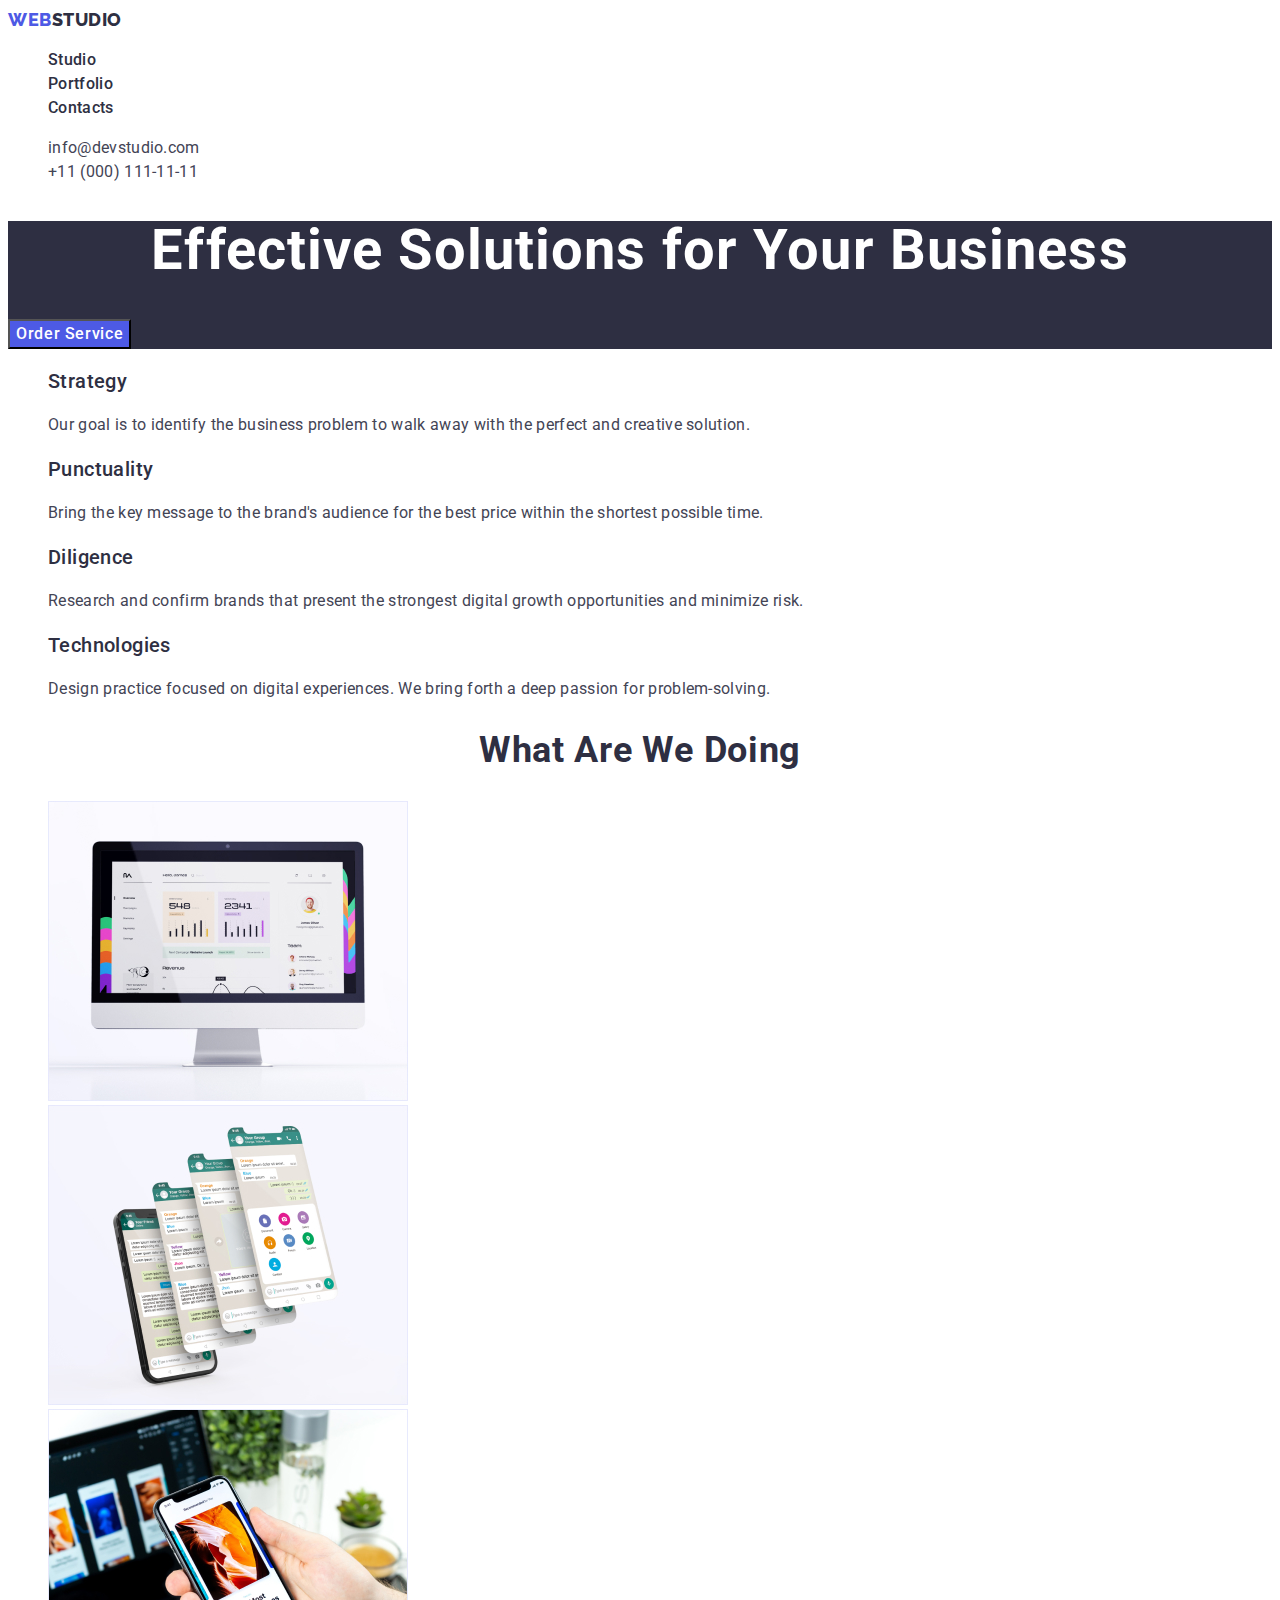
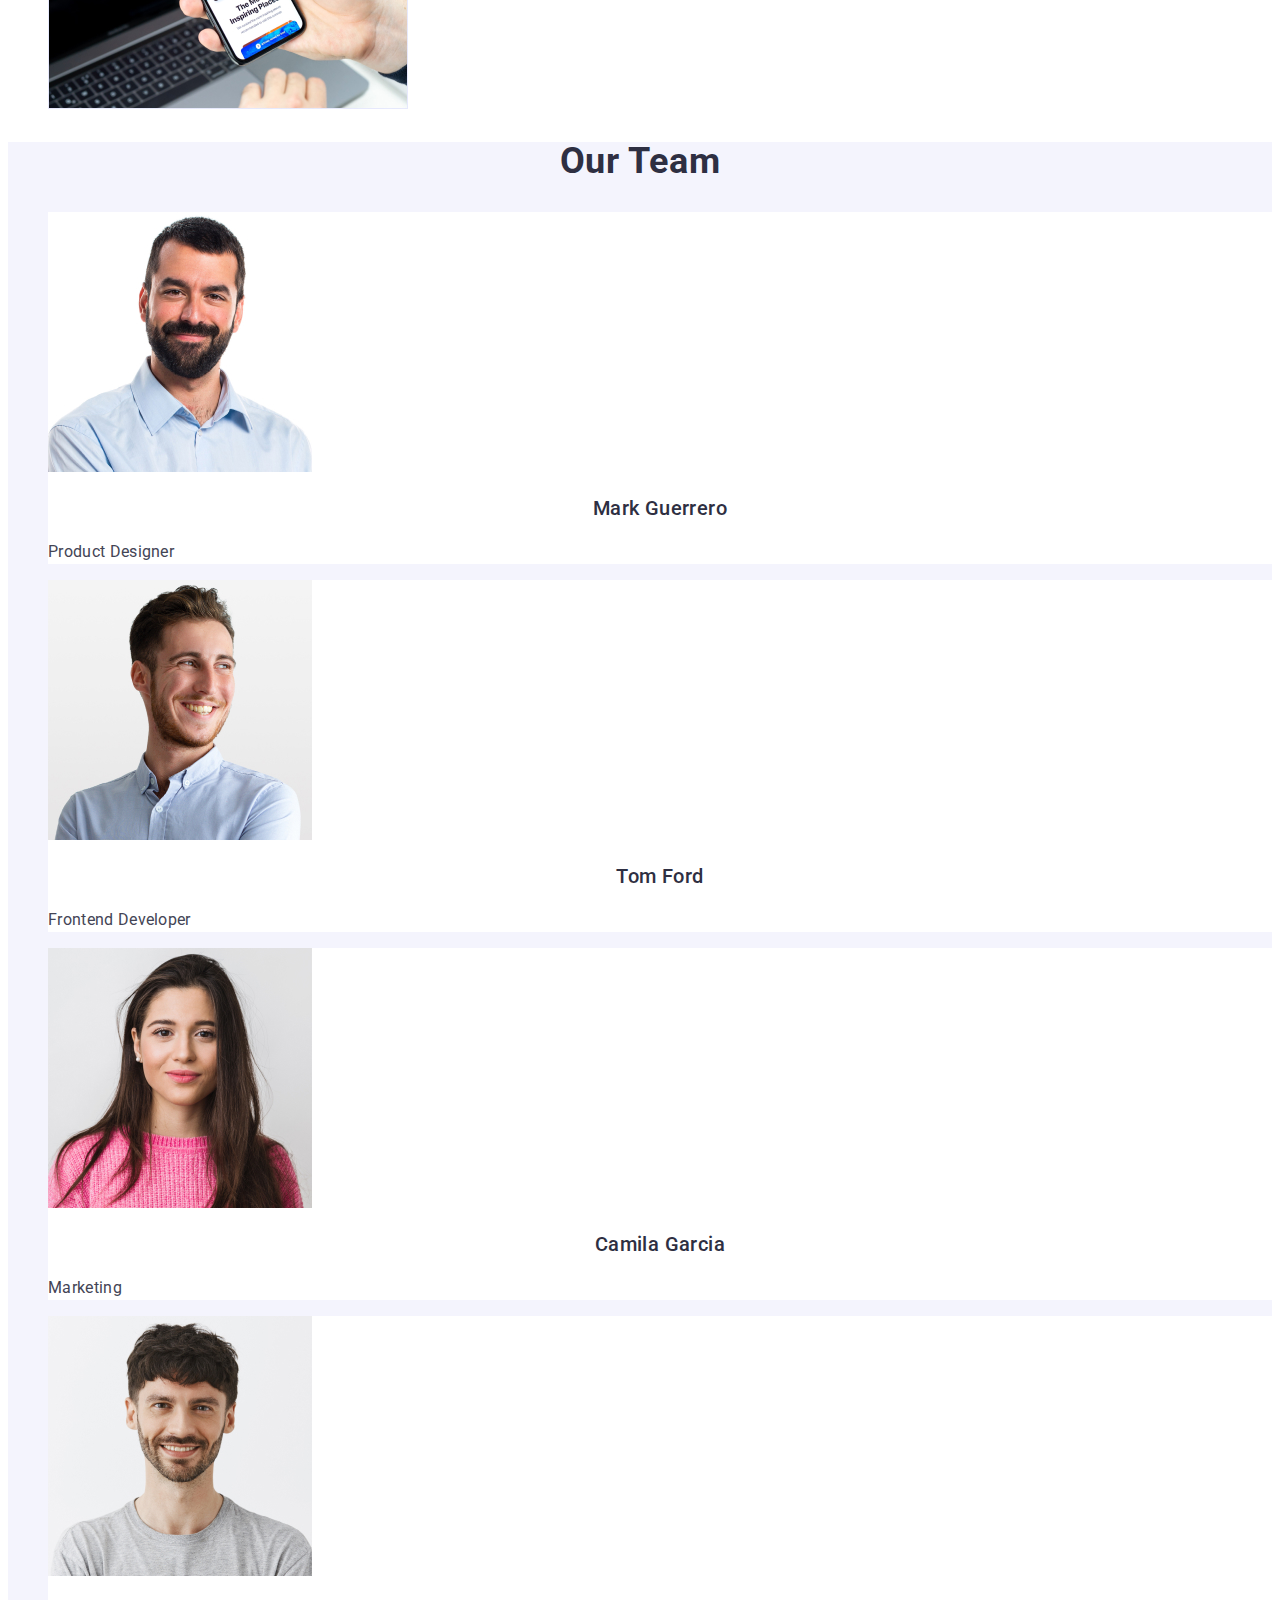
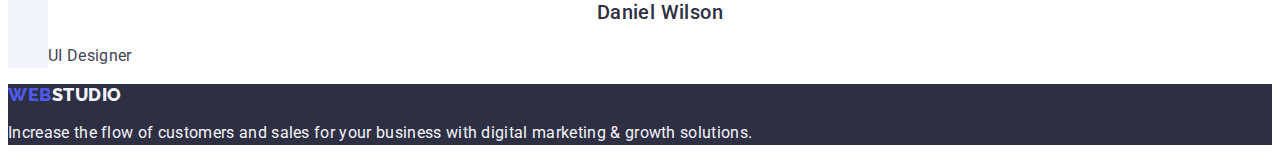
==== index.html @ ce15be29 "update" ====
<!DOCTYPE html>

<html lang="en">
  <head>
    <meta charset="UTF-8" />
    <meta http-equiv="X-UA-Compatible" content="IE=edge" />
    <meta name="viewport" content="width=device-width, initial-scale=1.0" />
    <title>Webstudio</title>
    <link rel="preconnect" href="https://fonts.googleapis.com" />
    <link rel="preconnect" href="https://fonts.gstatic.com" crossorigin />
    <link
      href="https://fonts.googleapis.com/css2?family=Raleway:wght@800&family=Roboto:wght@400;500;700&display=swap"
      rel="stylesheet"
    />
    <link rel="stylesheet" href="./css/styles.css" />
  </head>
  <body>
    <header class="header">
      <nav class="header-navigation">
        <a class="header-logo link" href="./index.html">
          Web <span class="logo-item">Studio</span></a
        >
        <ul class="header-list list">
          <li class="header-item">
            <a class="header-link link" href="./index.html">Studio</a>
          </li>
          <li class="header-item">
            <a class="header-link link" href="./portfolio.html">Portfolio</a>
          </li>
          <li class="header-item">
            <a class="header-link link" href="">Contacts</a>
          </li>
        </ul>
      </nav>
      <address class="header-address">
        <ul class="list">
          <li>
            <a class="header-mail link" href="mailto:info@devstudio.com"
              >info@devstudio.com</a
            >
          </li>
          <li>
            <a class="header-mail link" href="tel:+110001111111"
              >+11 (000) 111-11-11</a
            >
          </li>
        </ul>
      </address>
    </header>
    <main>
      <section class="hero">
        <h1 class="hero-main">Effective Solutions for Your Business</h1>
        <button class="hero-btn" type="button">Order Service</button>
      </section>
      <section class="about">
        <h2 class="about-name" hidden>features_</h2>
        <ul class="about-list list">
          <li class="about-item">
            <h3 class="about-title">Strategy</h3>
            <p class="about-top-text top-text">
              Our goal is to identify the business problem to walk away with the
              perfect and creative solution.
            </p>
          </li>
          <li class="about-item">
            <h3 class="about-title">Punctuality</h3>
            <p class="about-top-text top-text">
              Bring the key message to the brand's audience for the best price
              within the shortest possible time.
            </p>
          </li>
          <li class="about-item">
            <h3 class="about-title">Diligence</h3>
            <p class="about-top-text top-text">
              Research and confirm brands that present the strongest digital
              growth opportunities and minimize risk.
            </p>
          </li>
          <li class="about-item">
            <h3 class="about-title">Technologies</h3>
            <p class="about-top-text top-text">
              Design practice focused on digital experiences. We bring forth a
              deep passion for problem-solving.
            </p>
          </li>
        </ul>
      </section>
      <section class="pictures">
        <h2 class="pictures-title">What are we doing</h2>
        <ul class="pictures-list list">
          <li class="pictures-item">
            <img src="./images/img01.jpg" alt="computer" width="360" />
          </li>
          <li class="pictures-item">
            <img src="./images/img02.jpg" alt="phone" width="360" />
          </li>
          <li class="pictures-item">
            <img
              src="./images/img03.jpg"
              alt="phone and computer"
              width="360"
            />
          </li>
        </ul>
      </section>
      <section class="team">
        <h2 class="team-title">Our Team</h2>
        <ul class="team-list list">
          <li class="team-item">
            <img src="./images/foto1.jpg" alt="Mark Guerrero" width="264" />
            <h3 class="team-top-text">Mark Guerrero</h3>
            <p class="team-text top-text">Product Designer</p>
          </li>
          <li class="team-item">
            <img src="./images/foto2.jpg" alt="Tom Ford" width="264" />
            <h3 class="team-top-text">Tom Ford</h3>
            <p class="team-text top-text">Frontend Developer</p>
          </li>
          <li class="team-item">
            <img src="./images/foto3.jpg" alt="Camila Garcia" width="264" />
            <h3 class="team-top-text">Camila Garcia</h3>
            <p class="team-text top-text">Marketing</p>
          </li>
          <li class="team-item">
            <img src="./images/foto4.jpg" alt="Daniel Wilson" width="264" />
            <h3 class="team-top-text">Daniel Wilson</h3>
            <p class="team-text top-text">UI Designer</p>
          </li>
        </ul>
      </section>
    </main>
    <footer class="footer">
      <a class="footer-logo link" href="./index.html"
        >Web <span class="footer-logo-item">Studio</span>
      </a>
      <p class="footer-text top-text">
        Increase the flow of customers and sales for your business with digital
        marketing & growth solutions.
      </p>
    </footer>
  </body>
</html>
---- css/styles.css ----
:root {
    --color-iris: #4d5ae5;
    --color-slate: #434455;
    --color-navy-blue: #2e2f42;
    --color-white: #ffffff;
}

body {
    font-family: "Roboto", sans-serif;
    color: var(--color-slate);
    background-color: var(--color-white);


}

.top-text {
    font-weight: 400;
    font-size: 16px;
    line-height: 1.5;
    letter-spacing: 0.02em;

}


/* HEADER */

.list {
    list-style: none
}

.header-logo {
    font-family: "Raleway", sans-serif;
    font-weight: 800;
    font-size: 18px;
    line-height: 1.17;
    display: flex;
    align-items: center;
    letter-spacing: 0.03em;
    text-transform: uppercase;
    color: var(--color-iris);
    text-decoration: none
}

.logo-item {
    font-weight: 800;
    font-size: 18px;
    line-height: 1.33;
    display: flex;
    align-items: center;
    letter-spacing: 0.03em;
    text-transform: uppercase;
    color: var(--color-navy-blue);
}

.header-list {}

.header-item {
    text-decoration: none
}

.header-link {
    font-weight: 500;
    font-size: 16px;
    line-height: 1.5;
    letter-spacing: 0.02em;
    color: #2e2f42;
    text-decoration: none;
}

.header-link:hover,
.header-link:focus {
    color: #404bbf
}

.header-address {
    font-style: normal;
    color: var(--color-slate);
    text-decoration: none;
}

.header-address {
    text-decoration: none;
}

.address-item {}

.header-mail {
    font-style: normal;
    font-weight: 400;
    font-size: 16px;
    line-height: 1.5;
    letter-spacing: 0.02em;
    color: var(--color-slate);
    text-decoration: none;
}

.header-mail:is(:hover, :focus) {
    color: #404bbf;
}

/* HERO */
.hero {
    background-color: var(--color-navy-blue);
}

.hero-main {
    font-size: 56px;
    line-height: 1.07;
    text-align: center;
    letter-spacing: 0.02em;
    color: var(--color-white);
}

.hero-btn {
    background-color: #4D5AE5;
    font-family: inherit;
    font-weight: 500;
    font-size: 16px;
    line-height: 1.5;
    display: flex;
    align-items: center;
    letter-spacing: 0.04em;
    color: var(--color-white);
    flex: none;
    order: 0;
    flex-grow: 0;
    cursor: pointer;
}

.hero-btn:hover,
.hero-btn:focus {
    background-color: #404BBF;
}

/* ABOUT */
.about {}

.about-list {}

.about-item {}

.about-title {
    font-weight: 500;
    font-size: 20px;
    line-height: 1.2;
    letter-spacing: 0.02em;
    color: var(--color-navy-blue);
    ;

}

.about-top-text {
    color: var(--color-slate);
}

/* PICTURES */
.pictures {}

.pictures-title {
    font-weight: 700;
    font-size: 36px;
    line-height: 1.11;
    text-align: center;
    letter-spacing: 0.02em;
    text-transform: capitalize;
    color: var(--color-navy-blue);
}

.pictures-list {}

.pictures-item {}

/* TEAM */
.team {
    background-color: #F4F4FD;
    ;
}

.team-title {
    font-weight: 700;
    font-size: 36px;
    line-height: 1.11;
    text-align: center;
    letter-spacing: 0.02em;
    text-transform: capitalize;
    color: var(--color-navy-blue);
}

.team-list {}

.team-item {
    background-color: #FFFFFF
}

.team-top-text {
    font-weight: 500;
    font-size: 20px;
    line-height: 1.2;
    text-align: center;
    letter-spacing: 0.02em;
    color: var(--color-navy-blue);
}

.team-text {
    color: var(--color-slate);
}

/* FOOTER */
.footer {
    background-color: var(--color-navy-blue);
}

.footer-logo {
    font-family: "Raleway", sans-serif;
    font-weight: 800;
    font-size: 18px;
    line-height: 1.17;
    display: flex;
    align-items: center;
    letter-spacing: 0.03em;
    text-transform: uppercase;
    color: var(--color-iris);
    text-decoration: none
}

.footer-logo-item {
    color: #f4f4fd
}

.footer-text {
    color: #F4F4FD;
}

/* Portfolio */
.button {}

.buttons-list {
    list-style: none
}

.buttons-item {
    font-family: "Roboto", sans-serif;
    font-weight: 500;
    font-size: 16px;
    line-height: 1.5;
    display: flex;
    align-items: center;
    text-align: center;
    letter-spacing: 0.04em;
    color: var(--color-iris);
    cursor: pointer;
    background-color: #F4F4FD
}

.buttons-item:hover,
.buttons-item:focus {
    color: var(--color-white);
    background-color: #404bbf
}

/* Project */
.project {}

.project-list {
    list-style: none;
}

.project-item {}

.project-link {
    text-decoration: none
}

.project-title {
    font-weight: 500;
    font-size: 20px;
    line-height: 1.2;
    letter-spacing: 0.02em;
    color: var(--color-navy-blue);
}

.project-text {
    font-weight: 400;
    font-size: 16px;
    line-height: 1.5;
    letter-spacing: 0.02em;
    color: var(--color-slate);
}
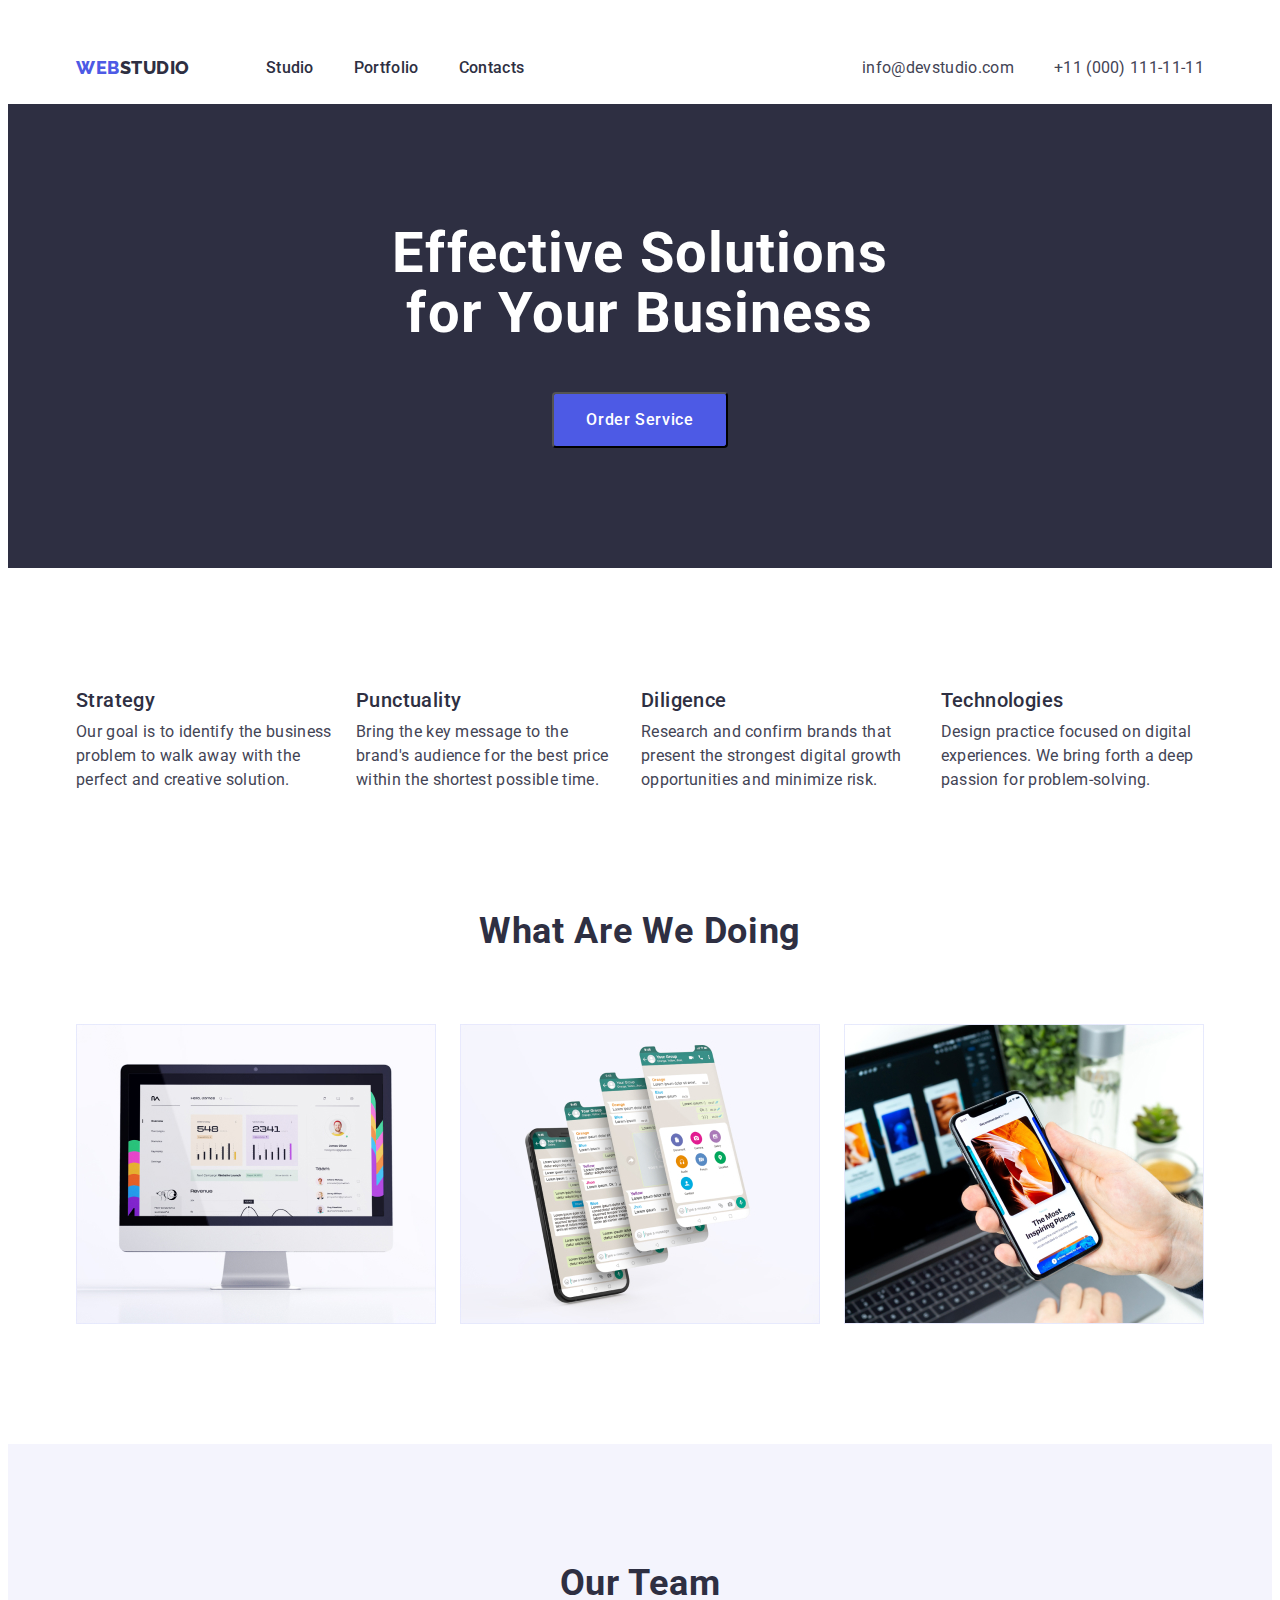
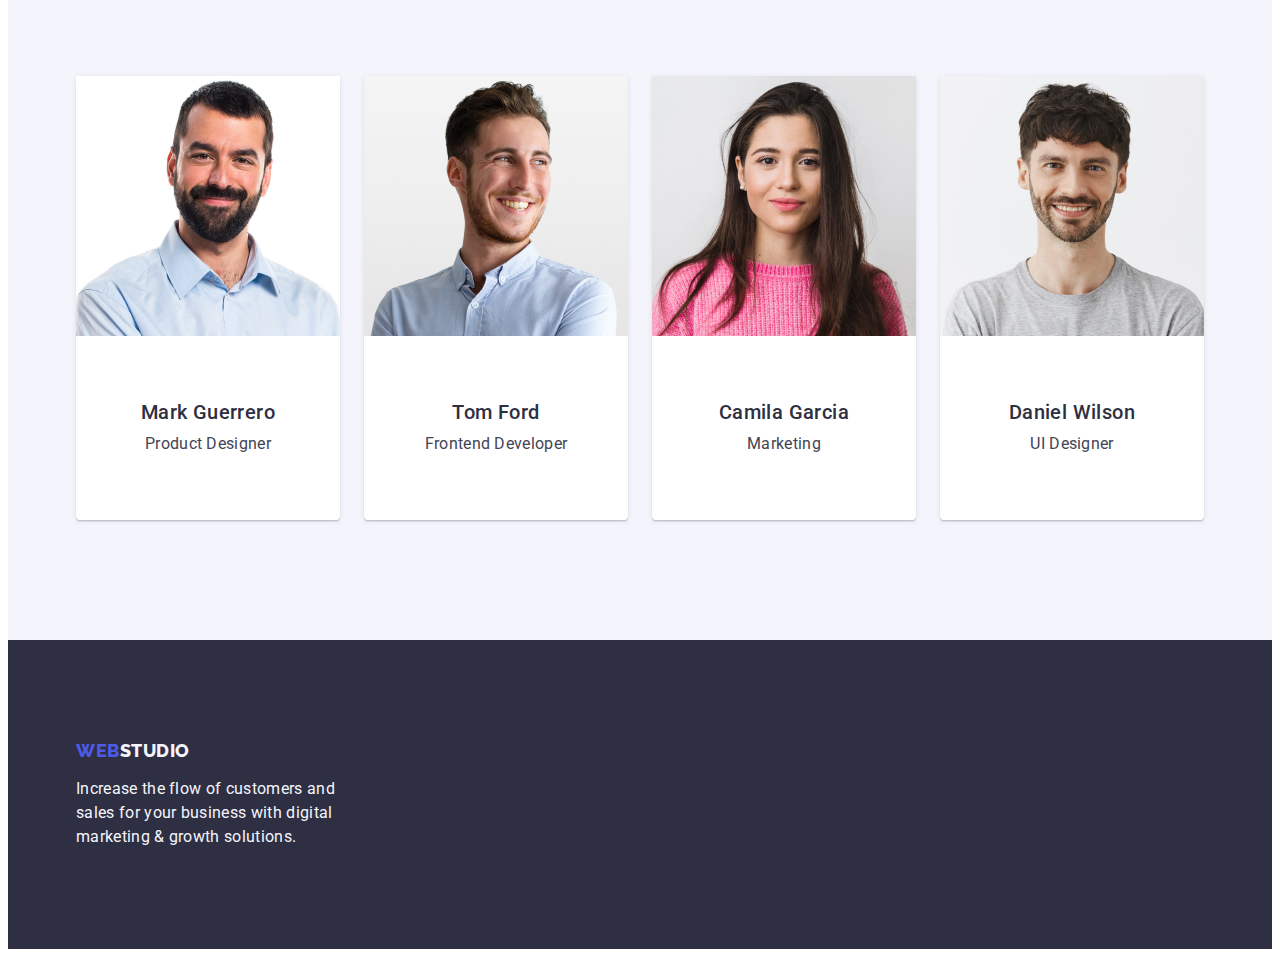
==== commit db79c7c2: "update-3" ====
--- a/index.html
+++ b/index.html
@@ -6,6 +6,13 @@
     <meta http-equiv="X-UA-Compatible" content="IE=edge" />
     <meta name="viewport" content="width=device-width, initial-scale=1.0" />
     <title>Webstudio</title>
+    <link
+      rel="stylesheet"
+      href="https://cdnjs.cloudflare.com/ajax/libs/modern-normalize/1.1.0/modern-normalize.min.css"
+      integrity="sha512-wpPYUAdjBVSE4KJnH1VR1HeZfpl1ub8YT/NKx4PuQ5NmX2tKuGu6U/JRp5y+Y8XG2tV+wKQpNHVUX03MfMFn9Q=="
+      crossorigin="anonymous"
+      referrerpolicy="no-referrer"
+    />
     <link rel="preconnect" href="https://fonts.googleapis.com" />
     <link rel="preconnect" href="https://fonts.gstatic.com" crossorigin />
     <link
@@ -16,127 +23,147 @@
   </head>
   <body>
     <header class="header">
-      <nav class="header-navigation">
-        <a class="header-logo link" href="./index.html">
-          Web <span class="logo-item">Studio</span></a
-        >
-        <ul class="header-list list">
-          <li class="header-item">
-            <a class="header-link link" href="./index.html">Studio</a>
-          </li>
-          <li class="header-item">
-            <a class="header-link link" href="./portfolio.html">Portfolio</a>
-          </li>
-          <li class="header-item">
-            <a class="header-link link" href="">Contacts</a>
-          </li>
-        </ul>
-      </nav>
-      <address class="header-address">
-        <ul class="list">
-          <li>
-            <a class="header-mail link" href="mailto:info@devstudio.com"
-              >info@devstudio.com</a
-            >
-          </li>
-          <li>
-            <a class="header-mail link" href="tel:+110001111111"
-              >+11 (000) 111-11-11</a
-            >
-          </li>
-        </ul>
-      </address>
+      <div class="container header-container">
+        <nav class="header-navigation">
+          <a class="header-logo link" href="./index.html">
+            Web <span class="logo-item">Studio</span></a
+          >
+          <ul class="header-list list">
+            <li class="header-item">
+              <a class="header-link link" href="./index.html">Studio</a>
+            </li>
+            <li class="header-item">
+              <a class="header-link link" href="./portfolio.html">Portfolio</a>
+            </li>
+            <li class="header-item">
+              <a class="header-link link" href="">Contacts</a>
+            </li>
+          </ul>
+        </nav>
+        <address class="header-address">
+          <ul class="header-address-list list">
+            <li>
+              <a class="header-mail link" href="mailto:info@devstudio.com"
+                >info@devstudio.com</a
+              >
+            </li>
+            <li>
+              <a class="header-mail link" href="tel:+110001111111"
+                >+11 (000) 111-11-11</a
+              >
+            </li>
+          </ul>
+        </address>
+      </div>
     </header>
     <main>
-      <section class="hero">
-        <h1 class="hero-main">Effective Solutions for Your Business</h1>
-        <button class="hero-btn" type="button">Order Service</button>
+      <section class="hero section">
+        <div class="container">
+          <h1 class="hero-main">Effective Solutions for Your Business</h1>
+          <button class="hero-btn" type="button">Order Service</button>
+        </div>
       </section>
-      <section class="about">
-        <h2 class="about-name" hidden>features_</h2>
-        <ul class="about-list list">
-          <li class="about-item">
-            <h3 class="about-title">Strategy</h3>
-            <p class="about-top-text top-text">
-              Our goal is to identify the business problem to walk away with the
-              perfect and creative solution.
-            </p>
-          </li>
-          <li class="about-item">
-            <h3 class="about-title">Punctuality</h3>
-            <p class="about-top-text top-text">
-              Bring the key message to the brand's audience for the best price
-              within the shortest possible time.
-            </p>
-          </li>
-          <li class="about-item">
-            <h3 class="about-title">Diligence</h3>
-            <p class="about-top-text top-text">
-              Research and confirm brands that present the strongest digital
-              growth opportunities and minimize risk.
-            </p>
-          </li>
-          <li class="about-item">
-            <h3 class="about-title">Technologies</h3>
-            <p class="about-top-text top-text">
-              Design practice focused on digital experiences. We bring forth a
-              deep passion for problem-solving.
-            </p>
-          </li>
-        </ul>
+      <section class="about section">
+        <div class="container">
+          <h2 class="about-name" hidden>features_</h2>
+          <ul class="about-list list">
+            <li class="about-item">
+              <h3 class="about-title">Strategy</h3>
+              <p class="about-top-text top-text">
+                Our goal is to identify the business problem to walk away with
+                the perfect and creative solution.
+              </p>
+            </li>
+            <li class="about-item">
+              <h3 class="about-title">Punctuality</h3>
+              <p class="about-top-text top-text">
+                Bring the key message to the brand's audience for the best price
+                within the shortest possible time.
+              </p>
+            </li>
+            <li class="about-item">
+              <h3 class="about-title">Diligence</h3>
+              <p class="about-top-text top-text">
+                Research and confirm brands that present the strongest digital
+                growth opportunities and minimize risk.
+              </p>
+            </li>
+            <li class="about-item">
+              <h3 class="about-title">Technologies</h3>
+              <p class="about-top-text top-text">
+                Design practice focused on digital experiences. We bring forth a
+                deep passion for problem-solving.
+              </p>
+            </li>
+          </ul>
+        </div>
       </section>
-      <section class="pictures">
-        <h2 class="pictures-title">What are we doing</h2>
-        <ul class="pictures-list list">
-          <li class="pictures-item">
-            <img src="./images/img01.jpg" alt="computer" width="360" />
-          </li>
-          <li class="pictures-item">
-            <img src="./images/img02.jpg" alt="phone" width="360" />
-          </li>
-          <li class="pictures-item">
-            <img
-              src="./images/img03.jpg"
-              alt="phone and computer"
-              width="360"
-            />
-          </li>
-        </ul>
+      <section class="pictures-section">
+        <div class="container">
+          <h2 class="pictures-title">What are we doing</h2>
+          <ul class="pictures-list list">
+            <li class="pictures-item">
+              <img src="./images/img01.jpg" alt="computer" width="360" />
+            </li>
+            <li class="pictures-item">
+              <img src="./images/img02.jpg" alt="phone" width="360" />
+            </li>
+            <li class="pictures-item">
+              <img
+                src="./images/img03.jpg"
+                alt="phone and computer"
+                width="360"
+              />
+            </li>
+          </ul>
+        </div>
       </section>
-      <section class="team">
-        <h2 class="team-title">Our Team</h2>
-        <ul class="team-list list">
-          <li class="team-item">
-            <img src="./images/foto1.jpg" alt="Mark Guerrero" width="264" />
-            <h3 class="team-top-text">Mark Guerrero</h3>
-            <p class="team-text top-text">Product Designer</p>
-          </li>
-          <li class="team-item">
-            <img src="./images/foto2.jpg" alt="Tom Ford" width="264" />
-            <h3 class="team-top-text">Tom Ford</h3>
-            <p class="team-text top-text">Frontend Developer</p>
-          </li>
-          <li class="team-item">
-            <img src="./images/foto3.jpg" alt="Camila Garcia" width="264" />
-            <h3 class="team-top-text">Camila Garcia</h3>
-            <p class="team-text top-text">Marketing</p>
-          </li>
-          <li class="team-item">
-            <img src="./images/foto4.jpg" alt="Daniel Wilson" width="264" />
-            <h3 class="team-top-text">Daniel Wilson</h3>
-            <p class="team-text top-text">UI Designer</p>
-          </li>
-        </ul>
+      <section class="team section">
+        <div class="container">
+          <h2 class="team-title">Our Team</h2>
+          <ul class="team-list list">
+            <li class="team-item">
+              <img src="./images/foto1.jpg" alt="Mark Guerrero" width="264" />
+              <div class="team-description">
+                <h3 class="team-top-text">Mark Guerrero</h3>
+                <p class="team-text top-text">Product Designer</p>
+              </div>
+            </li>
+            <li class="team-item">
+              <img src="./images/foto2.jpg" alt="Tom Ford" width="264" />
+              <div class="team-description">
+                <h3 class="team-top-text">Tom Ford</h3>
+                <p class="team-text top-text">Frontend Developer</p>
+              </div>
+            </li>
+            <li class="team-item">
+              <img src="./images/foto3.jpg" alt="Camila Garcia" width="264" />
+              <div class="team-description">
+                <h3 class="team-top-text">Camila Garcia</h3>
+                <p class="team-text top-text">Marketing</p>
+              </div>
+            </li>
+            <li class="team-item">
+              <img src="./images/foto4.jpg" alt="Daniel Wilson" width="264" />
+              <div class="team-description">
+                <h3 class="team-top-text">Daniel Wilson</h3>
+                <p class="team-text top-text">UI Designer</p>
+              </div>
+            </li>
+          </ul>
+        </div>
       </section>
     </main>
-    <footer class="footer">
-      <a class="footer-logo link" href="./index.html"
-        >Web <span class="footer-logo-item">Studio</span>
-      </a>
-      <p class="footer-text top-text">
-        Increase the flow of customers and sales for your business with digital
-        marketing & growth solutions.
-      </p>
+    <footer class="footer section-footer">
+      <div class="container footer-container">
+        <a class="footer-logo link" href="./index.html"
+          >Web <span class="footer-logo-item">Studio</span>
+        </a>
+        <p class="footer-text top-text">
+          Increase the flow of customers and sales for your business with
+          digital marketing & growth solutions.
+        </p>
+      </div>
     </footer>
   </body>
 </html>
--- a/css/styles.css
+++ b/css/styles.css
@@ -5,6 +5,40 @@
     --color-white: #ffffff;
 }
 
+p,
+h1,
+h2,
+h3,
+h4,
+h5,
+h6 {
+    margin: 0px;
+}
+
+ul {
+    margin: 0px;
+    padding-left: 0px;
+}
+
+.section {
+    padding-top: 120px;
+    padding-bottom: 120px;
+}
+
+img {
+    display: block;
+    max-width: 100%;
+
+
+}
+
+.container {
+    max-width: 1128px;
+    padding-left: 15px;
+    padding-right: 15px;
+    margin: 0 auto;
+}
+
 body {
     font-family: "Roboto", sans-serif;
     color: var(--color-slate);
@@ -21,11 +55,29 @@
 
 }
 
+.list {
+    list-style: none;
+    display: flex;
+}
+
+.link {
+    text-decoration: none;
+}
 
 /* HEADER */
 
-.list {
-    list-style: none
+.header-container {
+    display: flex;
+}
+
+.header {
+    padding-top: 24px;
+}
+
+.header-navigation {
+    display: flex;
+    align-items: center;
+    margin-right: auto;
 }
 
 .header-logo {
@@ -38,7 +90,9 @@
     letter-spacing: 0.03em;
     text-transform: uppercase;
     color: var(--color-iris);
-    text-decoration: none
+    text-decoration: none;
+    margin-right: 76px;
+
 }
 
 .logo-item {
@@ -52,10 +106,14 @@
     color: var(--color-navy-blue);
 }
 
-.header-list {}
+.header-list {
+    margin-top: 24px;
+    gap: 40px;
+}
 
 .header-item {
-    text-decoration: none
+    text-decoration: none;
+    margin-bottom: 24px;
 }
 
 .header-link {
@@ -76,6 +134,13 @@
     font-style: normal;
     color: var(--color-slate);
     text-decoration: none;
+    display: flex;
+    margin-top: 24px;
+}
+
+.header-address-list {
+    justify-content: flex-end;
+    gap: 40px;
 }
 
 .header-address {
@@ -101,14 +166,24 @@
 /* HERO */
 .hero {
     background-color: var(--color-navy-blue);
-}
+    padding-top: 120px;
+    padding-bottom: 120px;
+}
+
+.hero-container {}
 
 .hero-main {
+    font-weight: 700;
     font-size: 56px;
     line-height: 1.07;
     text-align: center;
     letter-spacing: 0.02em;
     color: var(--color-white);
+    margin-bottom: 48px;
+    width: 496px;
+    margin-left: auto;
+    margin-right: auto;
+
 }
 
 .hero-btn {
@@ -118,13 +193,21 @@
     font-size: 16px;
     line-height: 1.5;
     display: flex;
-    align-items: center;
+    flex-direction: row;
+    align-items: center;
+    padding: 16px 32px;
+    gap: 10px;
     letter-spacing: 0.04em;
     color: var(--color-white);
     flex: none;
     order: 0;
     flex-grow: 0;
     cursor: pointer;
+    border-radius: 4px;
+    min-width: 170px;
+    height: 56px;
+    margin: 0 auto;
+    margin-top: 48px;
 }
 
 .hero-btn:hover,
@@ -135,7 +218,11 @@
 /* ABOUT */
 .about {}
 
-.about-list {}
+.about-list {
+    display: flex;
+    justify-content: center;
+    gap: 24px;
+}
 
 .about-item {}
 
@@ -145,7 +232,7 @@
     line-height: 1.2;
     letter-spacing: 0.02em;
     color: var(--color-navy-blue);
-    ;
+    padding-bottom: 8px;
 
 }
 
@@ -164,11 +251,23 @@
     letter-spacing: 0.02em;
     text-transform: capitalize;
     color: var(--color-navy-blue);
-}
-
-.pictures-list {}
+    padding-bottom: 72px;
+
+}
+
+.pictures-list {
+    display: flex;
+    justify-content: center;
+    gap: 24px;
+}
 
 .pictures-item {}
+
+.pictures-section {
+    padding-top: none;
+    padding-bottom: 120px;
+}
+
 
 /* TEAM */
 .team {
@@ -184,12 +283,21 @@
     letter-spacing: 0.02em;
     text-transform: capitalize;
     color: var(--color-navy-blue);
-}
-
-.team-list {}
+    padding-bottom: 72px;
+
+}
+
+.team-list {
+    display: flex;
+    justify-content: center;
+    gap: 24px;
+}
 
 .team-item {
-    background-color: #FFFFFF
+    background-color: #FFFFFF;
+    gap: 32px;
+    box-shadow: 0px 1px 6px rgba(46, 47, 66, 0.08), 0px 1px 1px rgba(46, 47, 66, 0.16), 0px 2px 1px rgba(46, 47, 66, 0.08);
+    border-radius: 0px 0px 4px 4px;
 }
 
 .team-top-text {
@@ -203,6 +311,21 @@
 
 .team-text {
     color: var(--color-slate);
+}
+
+.team-description {
+    width: 232px;
+    height: 56px;
+    gap: 8px;
+    display: flex;
+    flex-direction: column;
+    justify-content: center;
+    align-items: center;
+    padding: 32px 16px;
+    margin: 0 auto;
+    margin-top: 32px;
+    margin-bottom: 32px;
+
 }
 
 /* FOOTER */
@@ -220,7 +343,8 @@
     letter-spacing: 0.03em;
     text-transform: uppercase;
     color: var(--color-iris);
-    text-decoration: none
+    text-decoration: none;
+    padding-bottom: 16px;
 }
 
 .footer-logo-item {
@@ -229,13 +353,30 @@
 
 .footer-text {
     color: #F4F4FD;
-}
+    width: 264px;
+    height: 72px;
+}
+
+.footer-container {}
+
+.section-footer {
+    padding-top: 100px;
+    padding-bottom: 100px;
+
+}
+
 
 /* Portfolio */
 .button {}
 
 .buttons-list {
-    list-style: none
+    list-style: none;
+    display: flex;
+    justify-content: center;
+    gap: 24px;
+    margin-top: 96px;
+    margin-bottom: 72px;
+
 }
 
 .buttons-item {
@@ -249,26 +390,44 @@
     letter-spacing: 0.04em;
     color: var(--color-iris);
     cursor: pointer;
-    background-color: #F4F4FD
+    background-color: #F4F4FD;
+    height: 48px;
+    min-width: 70px;
+    padding: 12px 24px;
+    border: 1px solid #E7E9FC;
+    border-radius: 4px;
+
 }
 
 .buttons-item:hover,
 .buttons-item:focus {
     color: var(--color-white);
-    background-color: #404bbf
+    background-color: #404bbf;
 }
 
 /* Project */
 .project {}
 
 .project-list {
-    list-style: none;
-}
-
-.project-item {}
+    display: flex;
+    flex-wrap: wrap;
+    gap: 48px 24px;
+
+}
+
+.section-container {
+    padding-top: none;
+    padding-bottom: 120px;
+}
+
+.project-item {
+    flex-basis: calc((100% - 48px) / 3);
+}
 
 .project-link {
-    text-decoration: none
+    display: block;
+    max-width: 100%;
+    height: auto;
 }
 
 .project-title {
@@ -285,4 +444,9 @@
     line-height: 1.5;
     letter-spacing: 0.02em;
     color: var(--color-slate);
+}
+
+.project-description {
+    padding: 32px 16px;
+    border: 1px solid #E7E9FC;
 }